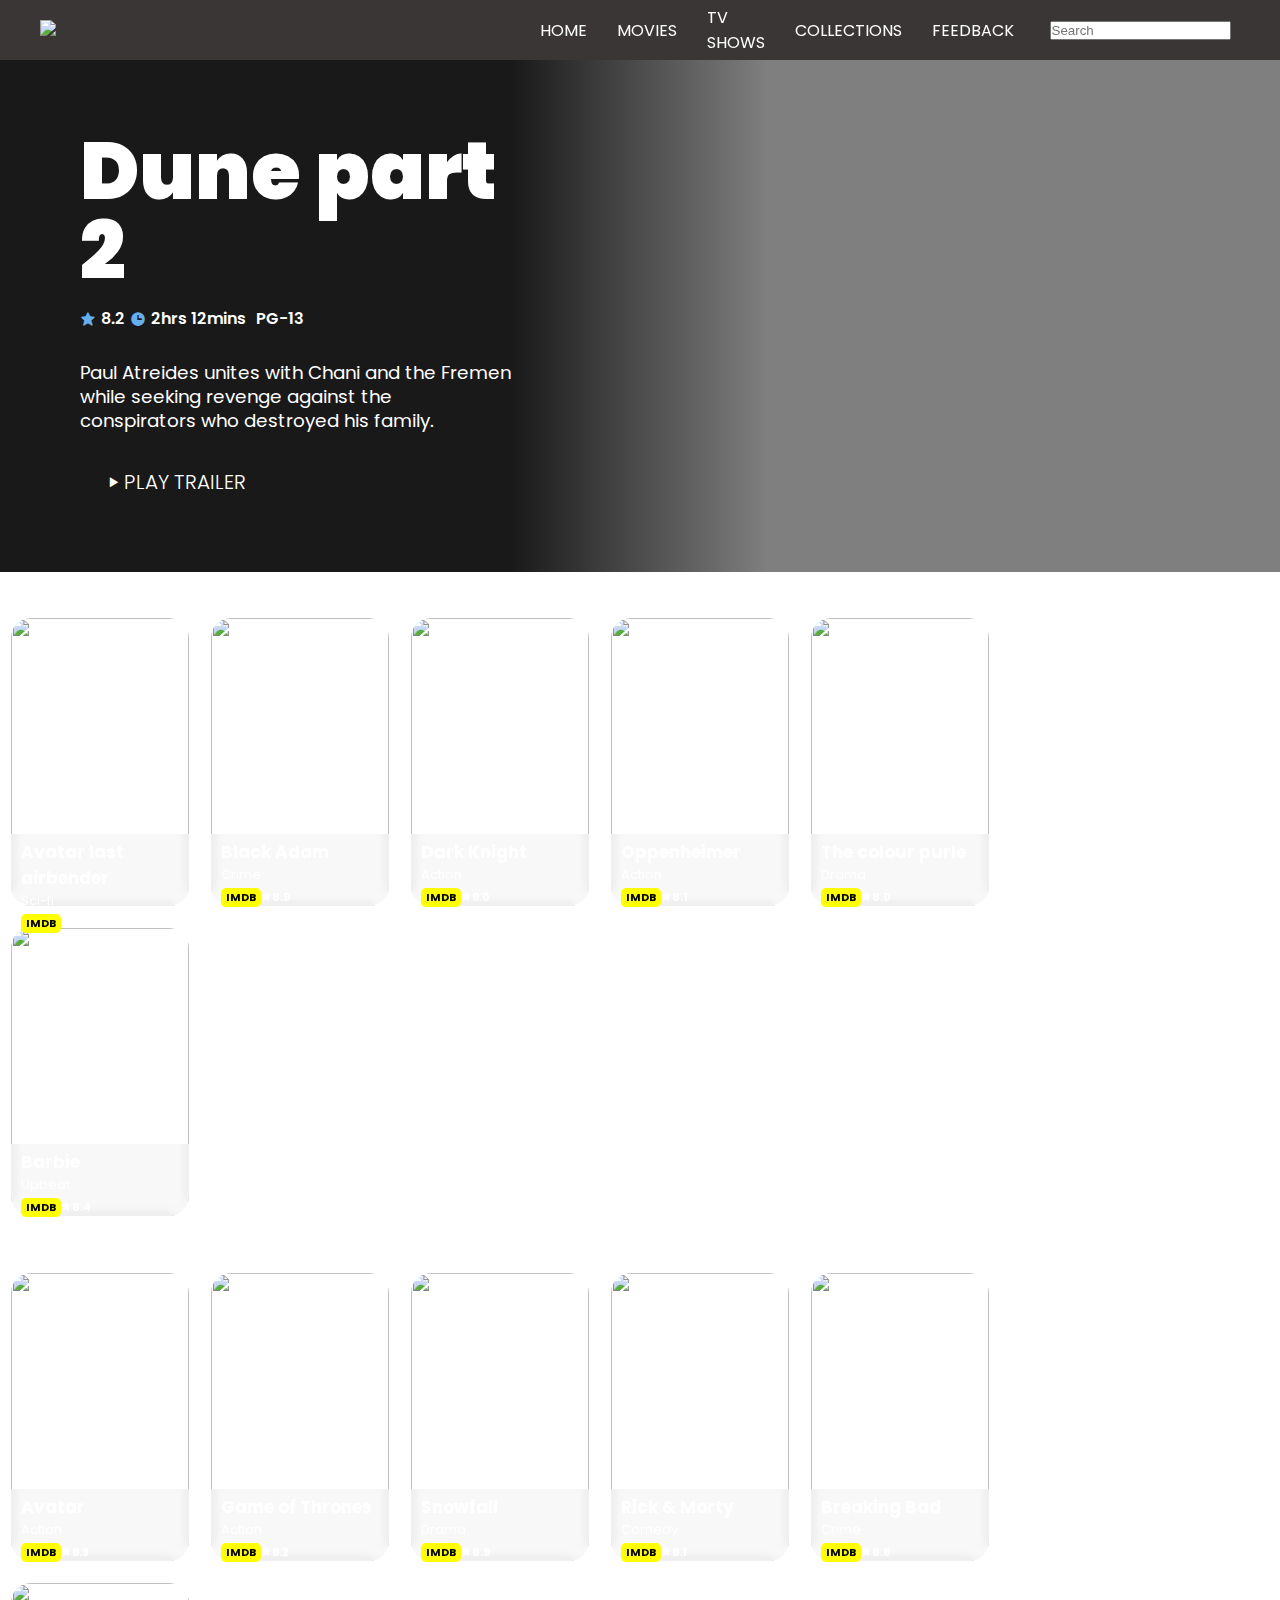
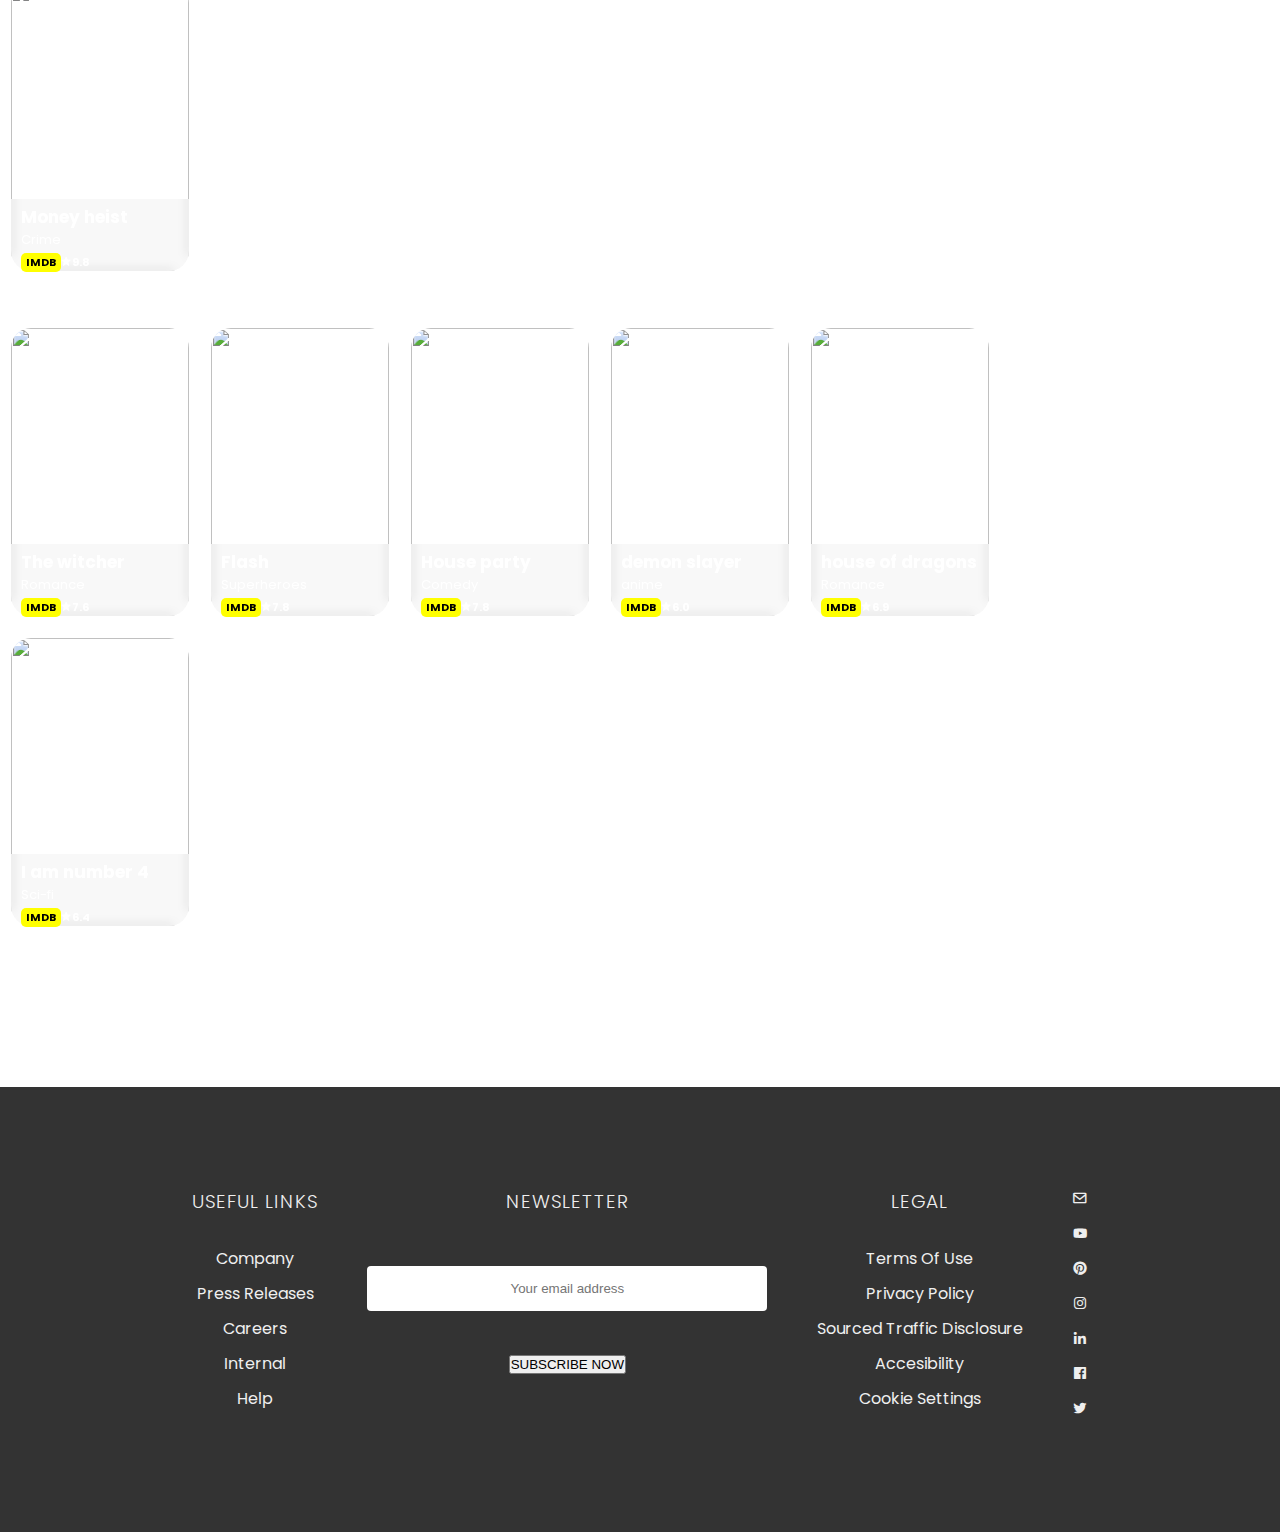
==== index.html @ ba6021e0 "Add files via upload" ====
<!DOCTYPE html>

<html lang="en">

<head>

    <meta charset="UTF-8">
    <meta http-equiv="X-UA-Compatible" content="IE=edge">
    <meta name="viewport" content="width=device-width, initial-scale=1.0">
    <title>
        Warner Bros | Home
    </title>
    <link rel="shortcut icon" href="images/android-chrome-192x192.png">
    <!---GOOGLE FONTS---->
    <link rel="preconnect" href="https://fonts.googleapis.com">
    <link rel="preconnect" href="https://fonts.gstatic.com" crossorigin>
    <link href="https://fonts.googleapis.com/css2?family=Poppins:wght@100;200;300;400;600;700&display=swap" rel="stylesheet">
    <!--OWL CAUROUSEL-->
    <link rel="stylesheet" href="https://cdnjs.cloudflare.com/ajax/libs/OwlCarousel2/2.3.4/assets/owl.carousel.min.css" integrity="sha512-tS3S5qG0BlhnQROyJXvNjeEM4UpMXHrQfTGmbQ1gKmelCxlSEBUaxhRBj/EFTzpbP4RVSrpEikbmdJobCvhE3g==" crossorigin="anonymous" referrerpolicy="no-referrer" />
    <!--BOX ICON-->
    <link href='https://unpkg.com/boxicons@2.1.4/css/boxicons.min.css' rel='stylesheet'>
    <!---CSS APP LINK-->
    <link rel="stylesheet" href="style.css">

</head>

<body>

    <!--NAV-->

    <div class="nav-wrapper">
        <div class="container">
            <div class="nav">
                <a href="#" class="logo">  
                    <img src="images/warner-bros.png">
                </a>
                <ul class="nav-menu" id="nav-menu">
                    <li><a href="index.html">Home</a></li>
                    <li><a href="movies.html">Movies</a></li>
                    <li><a href="tvshows.html">TV Shows</a></li>
                    <li><a href="coming soon.html">Collections</a></li>
                    <li><a href="feedback.html">Feedback</a></li>
                    <input type="search" id="search" name="search" placeholder="Search" required/>
                </ul>
                <!--MOBILE MENU TOOGLE-->
                <div class="hamburger-menu" id="hamburger-menu">
                    <div class="hamburger"></div>
                </div>
            </div>
        </div>
    </div>
    <!--END NAV-->
    <!--HERO SECTION-->
    <div class="hero-section">
        <div class="hero-slide">
            <div class="carousel-nav-center" id="hero-carousel">
                        <!--SLIDE ITEM-->
                <div class="hero-slide-item">
                    <img src="images/dune prt 2.jpeg" alt="">
                    <div class="overlay"></div>
                    <div class="hero-slide-item-content">
                        <div class="item-content-wrapper">
                            <div class="item-content-title">
                                Dune part 2
                            </div>
                            <div class="movie-infos">
                                <div class="movie-info">
                                    <i class='bx bxs-star' ></i>
                                    <span>8.2</span>
                                </div>
                                <div class="movie-info">
                                    <i class='bx bxs-time' ></i>
                                    <span>2hrs 12mins</span>
                                </div>
                                <div class="movie-info">
                                    <span>PG-13</span>
                                </div>
                            </div>
                            <div class="item-content-description">
                                Paul Atreides unites with Chani and the Fremen while seeking revenge against the conspirators who destroyed his family.
                            </div>
                            <div class="item-action">
                                <a href="Dune Part 2.html" class="btn btn-hover">
                                    <i class='bx bx-play' ></i>
                                    <span>Play Trailer</span>
                                </a>
                            </div>
                        </div>
                        <!--END SLIDE ITEM-->                   
                </div>
         </div>

     </div>
    
    
    <!--HERO SECTION-->
    <h2>TOP RATED MOVIES</h2>
    <section class="container-2">

        <div class="boxes">
            <img src="../Warner Bros REDESIGN/images/avatar last airbender.jpg" alt="">
            <div class="movies-content">
                      <h3>Avatar last airbender</h3>
                      <p>Sci-fi</p>
                      <h6><span>IMDB</span><i class='bx bxs-star' ></i>8.8</h6>
                  </div>
        </div>

        <div class="boxes">
            <img src="../Warner Bros REDESIGN/images/black adam.jpg" alt="">
            <div class="movies-content">
                      <h3>Black Adam</h3>
                      <p>Crime</p>
                      <h6><span>IMDB</span><i class='bx bxs-star' ></i>8.9</h6>
                  </div>
        </div>

        <div class="boxes">
            <img src="../Warner Bros REDESIGN/images/dark knight.jpg" alt="">
            <div class="movies-content">
                      <h3>Dark Knight</h3>
                      <p>Action</p>
                      <h6><span>IMDB</span><i class='bx bxs-star' ></i>9.0</h6>
                  </div>
        </div>

        <div class="boxes">
            <img src="images/Oppenheimer.jpeg" alt="">
            <div class="movies-content">
                  <h3>Oppenheimer</h3>
                  <p>Action</p>
                  <h6><span>IMDB</span><i class='bx bxs-star' ></i>8.1</h6>
              </div>
        </div>

        <div class="boxes">
            <img src="images/the color purple.jpg" alt="">
            <div class="movies-content">
                      <h3>The colour purle</h3>
                      <p>Drama</p>
                      <h6><span>IMDB</span><i class='bx bxs-star' ></i>8.0</h6>
                  </div>
        </div>

        <div class="boxes">
            <img src="images/barbie,jpeg.jpg" alt="">
            <div class="movies-content">
                      <h3>Barbie</h3>
                      <p>Upbeat</p>
                      <h6><span>IMDB</span><i class='bx bxs-star' ></i>8.4</h6>
                  </div>
        </div>

    </section>

    <h2>FAVOURITE SERIES</h2>
    <section class="container-2">


        <div class="boxes">
            <img src="images/avatar last airbender.jpg" alt="">
            <div class="movies-content">
                      <h3>Avatar</h3>
                      <p>Action</p>
                      <h6><span>IMDB</span><i class='bx bxs-star' ></i>9.3</h6>
                  </div>
        </div>

        <div class="boxes">
            <img src="images/game of thrones.jpg" alt="">
            <div class="movies-content">
                      <h3>Game of Thrones</h3>
                      <p>Action</p>
                      <h6><span>IMDB</span><i class='bx bxs-star' ></i>9.2</h6>
                  </div>
        </div>


        <div class="boxes">
            <img src="images/snowfall.jpeg" alt="">
            <div class="movies-content">
                      <h3>Snowfall</h3>
                      <p>Drama</p>
                      <h6><span>IMDB</span><i class='bx bxs-star' ></i>8.9</h6>
                  </div>
        </div>


        <div class="boxes">
            <img src="images/rick and morty.jpeg" alt="">
            <div class="movies-content">
                      <h3>Rick & Morty</h3>
                      <p>Comedy</p>
                      <h6><span>IMDB</span><i class='bx bxs-star' ></i>9.1</h6>
                  </div>
        </div>


        <div class="boxes">
            <img src="images/breaking bad.jpeg" alt="">
            <div class="movies-content">
                      <h3>Breaking Bad</h3>
                      <p>Crime</p>
                      <h6><span>IMDB</span><i class='bx bxs-star' ></i>8.8</h6>
                  </div>
        </div>

        <div class="boxes">
            <img src="images/money heist.jpeg" alt="">
            <div class="movies-content">
                      <h3>Money heist</h3>
                      <p>Crime</p>
                      <h6><span>IMDB</span><i class='bx bxs-star' ></i>9.8</h6>
                  </div>
        </div>

    </section>

    <h2>BECAUSE YOU WATCHED</h2>
    <section class="container-2">

        <div class="boxes">
            <img src="images/the witcher.jpg" alt="">
            <div class="movies-content">
                      <h3>The witcher</h3>
                      <p>Romance</p>
                      <h6><span>IMDB</span><i class='bx bxs-star' ></i>7.6</h6>
                  </div>
        </div>

        <div class="boxes">
            <img src="images/flash.jpeg" alt="">
            <div class="movies-content">
                      <h3>Flash</h3>
                      <p>Superheroes</p>
                      <h6><span>IMDB</span><i class='bx bxs-star' ></i>7.8</h6>
                  </div>
        </div>

        <div class="boxes">
            <img src="images/house party.jpeg" alt="">
            <div class="movies-content">
                      <h3>House party</h3>
                      <p>Comedy</p>
                      <h6><span>IMDB</span><i class='bx bxs-star' ></i>7.8</h6>
                  </div>
        </div>  

        <div class="boxes">
            <img src="images/demon slayer.jpg" alt="">
            <div class="movies-content">
                      <h3>demon slayer</h3>
                      <p>anime</p>
                      <h6><span>IMDB</span><i class='bx bxs-star' ></i>6.0</h6>
                  </div>
        </div>

        <div class="boxes">
            <img src="images/house of dragons.jpg" alt="">
            <div class="movies-content">
                      <h3>house of dragons
                      </h3>
                      <p>Romance</p>
                      <h6><span>IMDB</span><i class='bx bxs-star' ></i>6.9</h6>
                  </div>
        </div>

        <div class="boxes">
            <img src="images/i am number 4.jpg" alt="">
            <div class="movies-content">
                      <h3>I am number 4</h3>
                      <p>Sci-fi</p>
                      <h6><span>IMDB</span><i class='bx bxs-star' ></i>6.4</h6>
                  </div>
        </div>

    </section>

    



   


    <footer>
        <div class="col-1">
            <h3>USEFUL LINKS</h3>
            <a href="#">Company</a>
            <a href="#">Press Releases</a>
            <a href="#">Careers</a>
            <a href="#">Internal</a>
            <a href="#">Help</a>
        </div>
        <div class="c0l-2">
            <h3>NEWSLETTER</h3>
            <form>
                <input type="email" placeholder="Your email address" required>
                <br>
                <button type="submit">SUBSCRIBE NOW</button>
            </form>
        </div>
        <div class="col-3">
            <h3>LEGAL</h3>
            <a href="#">Terms Of Use</a>
            <a href="#">Privacy Policy</a>
            <a href="#">Sourced Traffic Disclosure</a>
            <a href="#">Accesibility</a>
            <a href="#">Cookie Settings</a>
        </div>
        <div class="col-4">
            <a href=""><i class='bx bx-envelope' ></i></a>
            <a href=""><i class='bx bxl-youtube' ></i></a> 
            <a href=""><i class='bx bxl-pinterest' ></i></a>
            <a href=""><i class='bx bxl-instagram' ></i></a>  
            <a href=""><i class='bx bxl-linkedin' ></i></a>
            <a href=""><i class='bx bxl-facebook-square'></i></a>
            <a href=""><i class='bx bxl-twitter' ></i></a>
        </div>



    </footer>

    <script src="https://code.jquery.com/jquery-3.7.0.min.js" integrity="sha256-2Pmvv0kuTBOenSvLm6bvfBSSHrUJ+3A7x6P5Ebd07/g=" crossorigin="anonymous"></script>

    <!--OWL CAROUSEL-->

    <script src="https://cdnjs.cloudflare.com/ajax/libs/OwlCarousel2/2.3.4/owl.carousel.min.js" integrity="sha512-bPs7Ae6pVvhOSiIcyUClR7/q2OAsRiovw4vAkX+zJbw3ShAeeqezq50RIIcIURq7Oa20rW2n2q+fyXBNcU9lrw==" crossorigin="anonymous" referrerpolicy="no-referrer"></script>

    <!--APP SCRIPT-->

    <script src="app.js"></script>

</body>

</html>
---- style.css ----
@import url('https://fonts.googleapis.com/css2?family=Poppins:wght@100;200;300;400;600;700&display=swap');
:root{
    --main-color: #66afee;
    --body-bg: #a24040;
    --box-bg: #a53e3e;
    --text-color: #fff;

    --nav-height: 60px;
    --space-top: 30px;

}

* {
    padding: 0;
    margin: 0;
    box-sizing: border-box;
}

html {
    font-size: 16px;
}

body{
    font-family: 'Poppins', sans-serif;
    background-color: var(--body-bg);
    color: var(--text-color);
    padding-top: var(--nav-height);
    background: url(../) no-repeat center center/cover;
}

a {
    text-decoration: none;
}

img {
    max-width: 100%;
}

.container {
    max-width: 1920px;
    padding: 0 40px;
    margin: auto;
}

.overlay {
    position: absolute;
    top: 0;
    right: 0;
    bottom: 0;
    left: 0;
    background-color: rgba( 0, 0, 0, 0.5);
}

.nav-wrapper {
    position: fixed;
    top: 0;
    left: 0;
    width: 100%;
    z-index: 99;
    background-color: #3a3636;
}

.nav {
    display: flex;
    align-items: center;
    justify-content: space-between;
    color: var(--text-color);
    height: var(--nav-height);
}

.nav a {
    color: var(--text-color);
}

.nav-menu {
    list-style: none;
    display: flex;
    align-items: center;
    padding: 0 20px;
}

.nav-menu li {
    margin-left: 30px;
}
.nav-menu a {
    text-transform: uppercase;
    font-weight: 400;
}

.nav-menu a:hover {
    color: var(--main-color);
}

.nav-menu a.btn:hover {
    color: unset;
}
#search {
    margin: 5%;
}

.btn {
    color: #fff;
    padding: .25rem 1.5rem;
    text-transform: uppercase;
    font-size: 1.25rem;
    font-weight: 300;
    display: inline-flex;
    position: relative;
    align-items: center;
}

.btn-hover::before {
    z-index: 1;
    content: "";
    position: absolute;
    top: 0;
    left: 0;
    width: 0%;
    height: 0%;
    background-color: var(--main-color);
    transition: .3s ease-in-out;
}

.btn-hover:hover::before {
    width: 100%;
    height: 100%;
}

.btn span {
    z-index: 1;
}

.hamburger-menu {
    --size: 30px;
    height: var(--size);
    width: var(--size);
    cursor: pointer;
    z-index: 101;
    position: relative;
    display: none;
    align-items: center;
}

.hamburger {
    position: relative;
}

.hamburger, .hamburger::before, .hamburger::after {
    width: var(--size);
    height: 3px;
    border-radius: .5rem;
    background-color: var(--text-color);
    transition: .4s;
}

.hamburger::before, .hamburger::after {
    content: "";
    position: absolute;
    left: 0;
}

.hamburger::before {
    top: -10px;
}

.hamburger::after {
    bottom: -10px;
}

.hamburger-menu.active .hamburger {
    background-color: transparent;
}

.hamburger-menu.active .hamburger::before {
    transform-origin: top left;
    transform: rotate(45deg);
    left: 6px;
}

.hamburger-menu.active .hamburger::after {
    transform-origin: bottom left;
    transform: rotate(-45deg);
    left: 6px;
}


.hero-slide-item {
    padding-top: 40%;
    position: relative;
    overflow: hidden;
}

.hero-slide-item img {
    width: 100%;
    position: absolute;
    top: 0;
    left: 0;
}

.hero-slide-item-content{
    position: absolute;
    top: 0;
    left: 0;
    width: 100%;
    height: 100%;
    color: var(--text-color);
    display: flex;
}

.item-content-wrapper {
    padding-left: 5rem;
    width: 40%;
    background-color: rgba( 0, 0, 0, 0.8);
    display: flex;
    flex-direction: column;
    justify-content: center;
    position: relative;
}

.item-content-wrapper::before {
    content: "";
    position: absolute;
    top: 0;
    left: 100%;
    width: 50%;
    height: 100%;
    background: linear-gradient(to right, rgba(0, 0, 0, 0.8), rgba(0, 0 ,0, 0));
}

.item-content-title {
    font-size: 5rem;
    line-height: 5rem;
    font-weight: 900;
}

.movie-infos {
    display: flex;
    align-items: center;
    flex-wrap: wrap;
    margin-top: calc(var(--space-top) / 2);
}

.movie-info {
    display: flex;
    align-items: center;
    font-size: -8rem;
    font-weight: 600;
}

.movie-info span {
    margin-left: 5px;
}

.movie-info i {
    color: var(--main-color);
}

.movie-info ~ .movie-info {
    margin-left: 5px;
}

.item-content-description {
    font-size: 1.15rem;
    margin-top: var(--space-top);
    line-height: 1.5rem;
}

.item-action {
    margin-top: var(--space-top);
}

.container-2 {
    width: 90%;
    height: auto;
    /*border: 1px solid #fff;*/
    display: flex;
    flex-wrap: wrap;
    /*margin: 10%;*/
    align-items: center;
}

.boxes {
    position: relative;
    width: 180px;
    height: 290px;
    border: 1px solid #fff;
    margin: 10px;
    border-radius: 20px;
    display: flex;
}

.boxes img{
    width: 100%;
    height: 100%;
    border-radius: 20px;
}

.boxes .movies-content {
    position: absolute;
    width: 100%;
    height: 25%;
    /*background: green;*/
    bottom: 0;
    border-radius: 0px 0px 20px 20px;
    z-index: 1;
}

.boxes .movies-content::before {
    position: absolute;
    content: "";
    width: 100%;
    height: 100%;
    background: rgba( 185, 185, 185, 0.1);
    backdrop-filter: blur(5px);
    border-radius: 0px 0px 20px 20px;
    z-index: -1;
}

.movies-content h3{
    color: #fff;
    padding: 5px 0px 0px 10px;
    font-size: 17px;
}

.movies-content p{
    color: #fff;
    padding: 0px 0px 5px 10px;
    font-size: 13px;
}

.movies-content h6{
    color: #fff;
    padding: 0px 0px 5px 10px;
}

.movies-content h6 span {
    color: #000;
    padding: 2px 5px;
    background: yellow;
    border-radius: 5px;
}

/*feedback*/
#register {
    width: 50%;
    height: 100%;
    align-items: center;
    margin: 27%;
    justify-content: space-between;
    line-height: 50px;
    padding: 10px;
    background-color: var(--body-bg);
    overflow: hidden;
    margin-top: 15%;
}

.details {
    margin: 30%;
    margin-top: -25%;
    font-size: 20px;
}

.suicidesquad {
    position: relative;
    width: 200px;
    height: 350px;
    border: 1px solid #fff;
    margin: 10px;
    border-radius: 20px;
    display: flex;
}


footer {
    margin-top: 150px;
    width: 100%;
    padding: 100px 15%;
    background: #333;
    color: #efefef;
    display: flex;
    justify-content: space-between;
}

footer div {
    text-align: center;
    
}

.col-2 {
    flex-grow: 2; 
}

footer div h3 {
    font-weight: 300;
    margin-bottom: 30px;
    letter-spacing: 1px;
}

.col-1 a {
    display: block;
    text-decoration: none;
    color: #efefef;
    margin-bottom: 10px;
}

.col-3 a {
    display: block;
    text-decoration: none;
    color: #efefef;
    margin-bottom: 10px;
    left: -60%;
}

form input {
    width: 400px;
    height: 45px;
    border-radius: 4px;
    text-align: center;
    margin-top: 20px;
    margin-bottom: 40px;
    outline: none;
    border: none;
}

.col-4 a{
    display: block;
    text-decoration: none;
    color: #efefef;
    margin-bottom: 10px;
}




/* RESPONSIVE */
@media only screen and (max-width: 850px) {
    html {
        font-size: 12px;
    }

    .hamburger-menu {
        display: grid;
    }

    .nav-menu {
        /*display: none;*/
        position: absolute;
        top: 100%;
        left: -100%;
        background-color: #000;
        flex-direction: column;
        width: 80%;
        height: 100vh;
        padding: 20px;
        transition: 0.3s ease-in-out;
    }

    .nav-menu li {
        margin: 10px 30px;
    }

    .nav-menu.active {
        left: 0;
    }
}
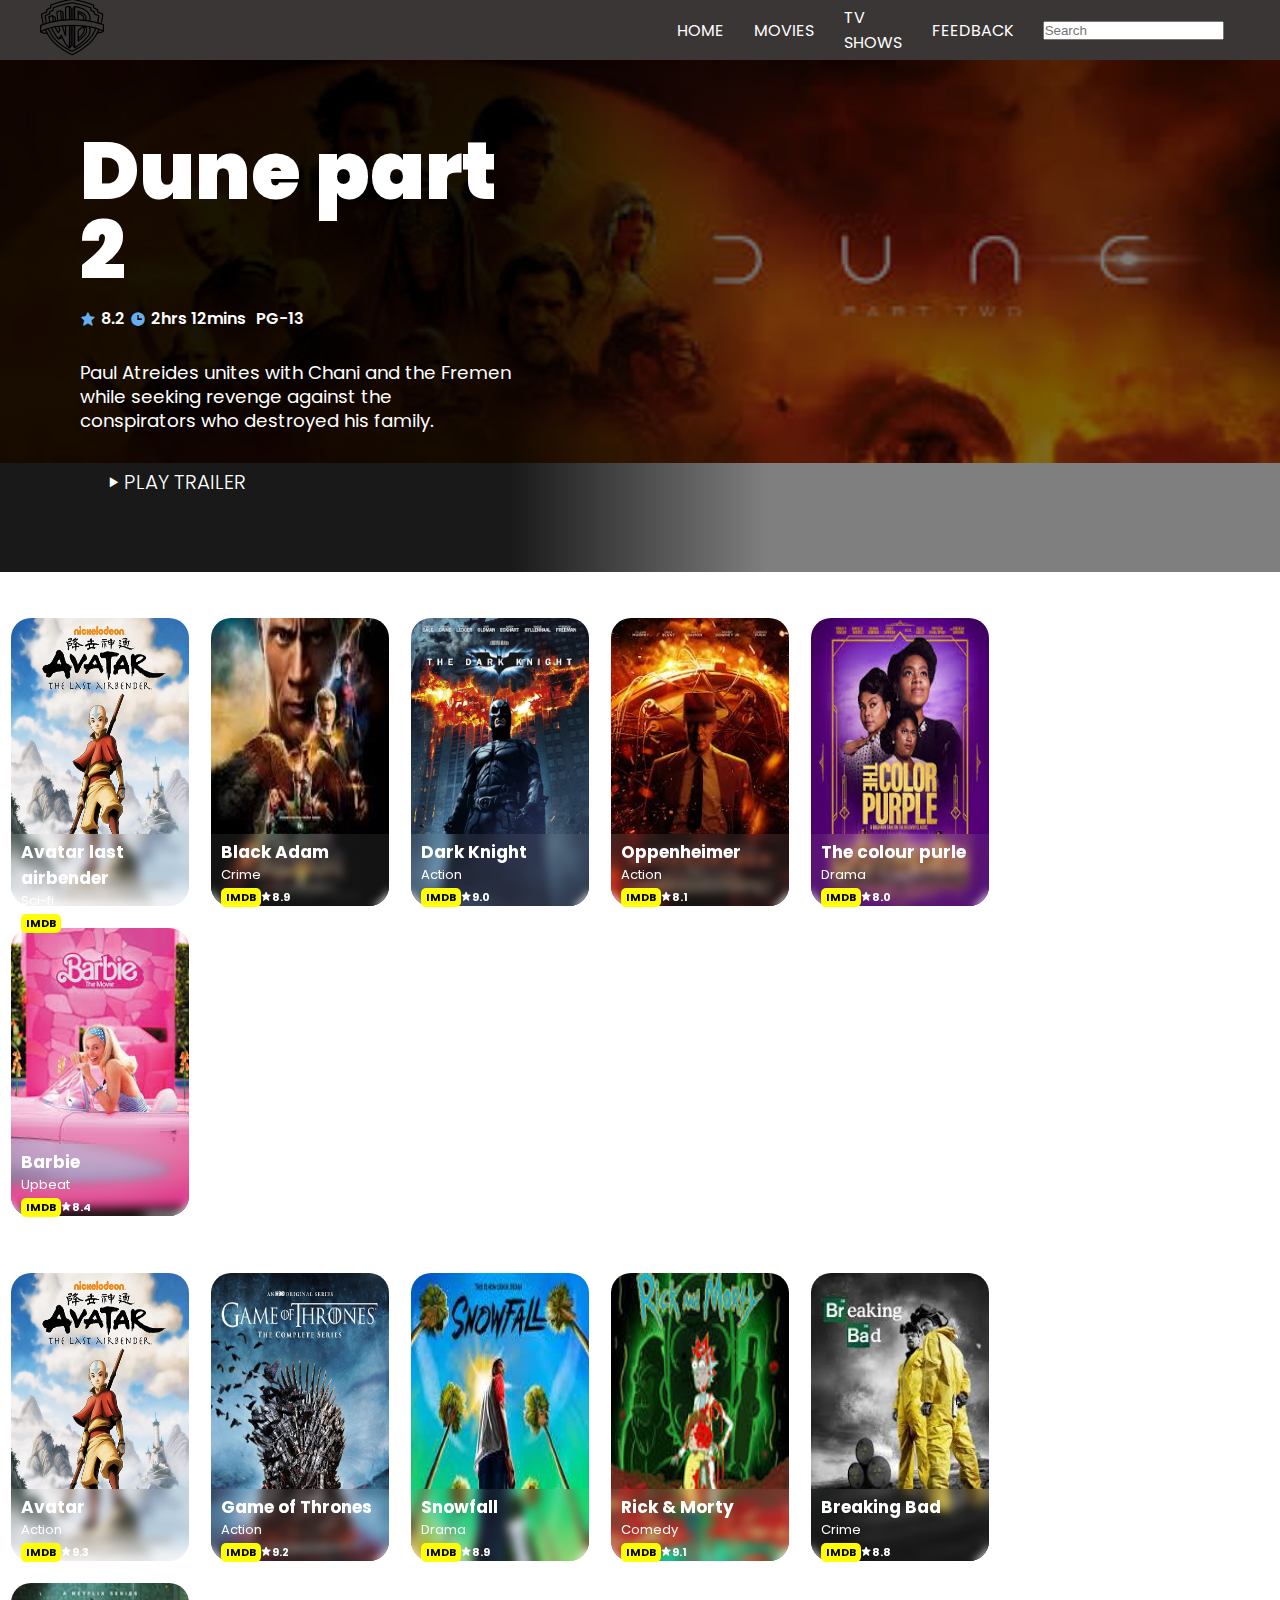
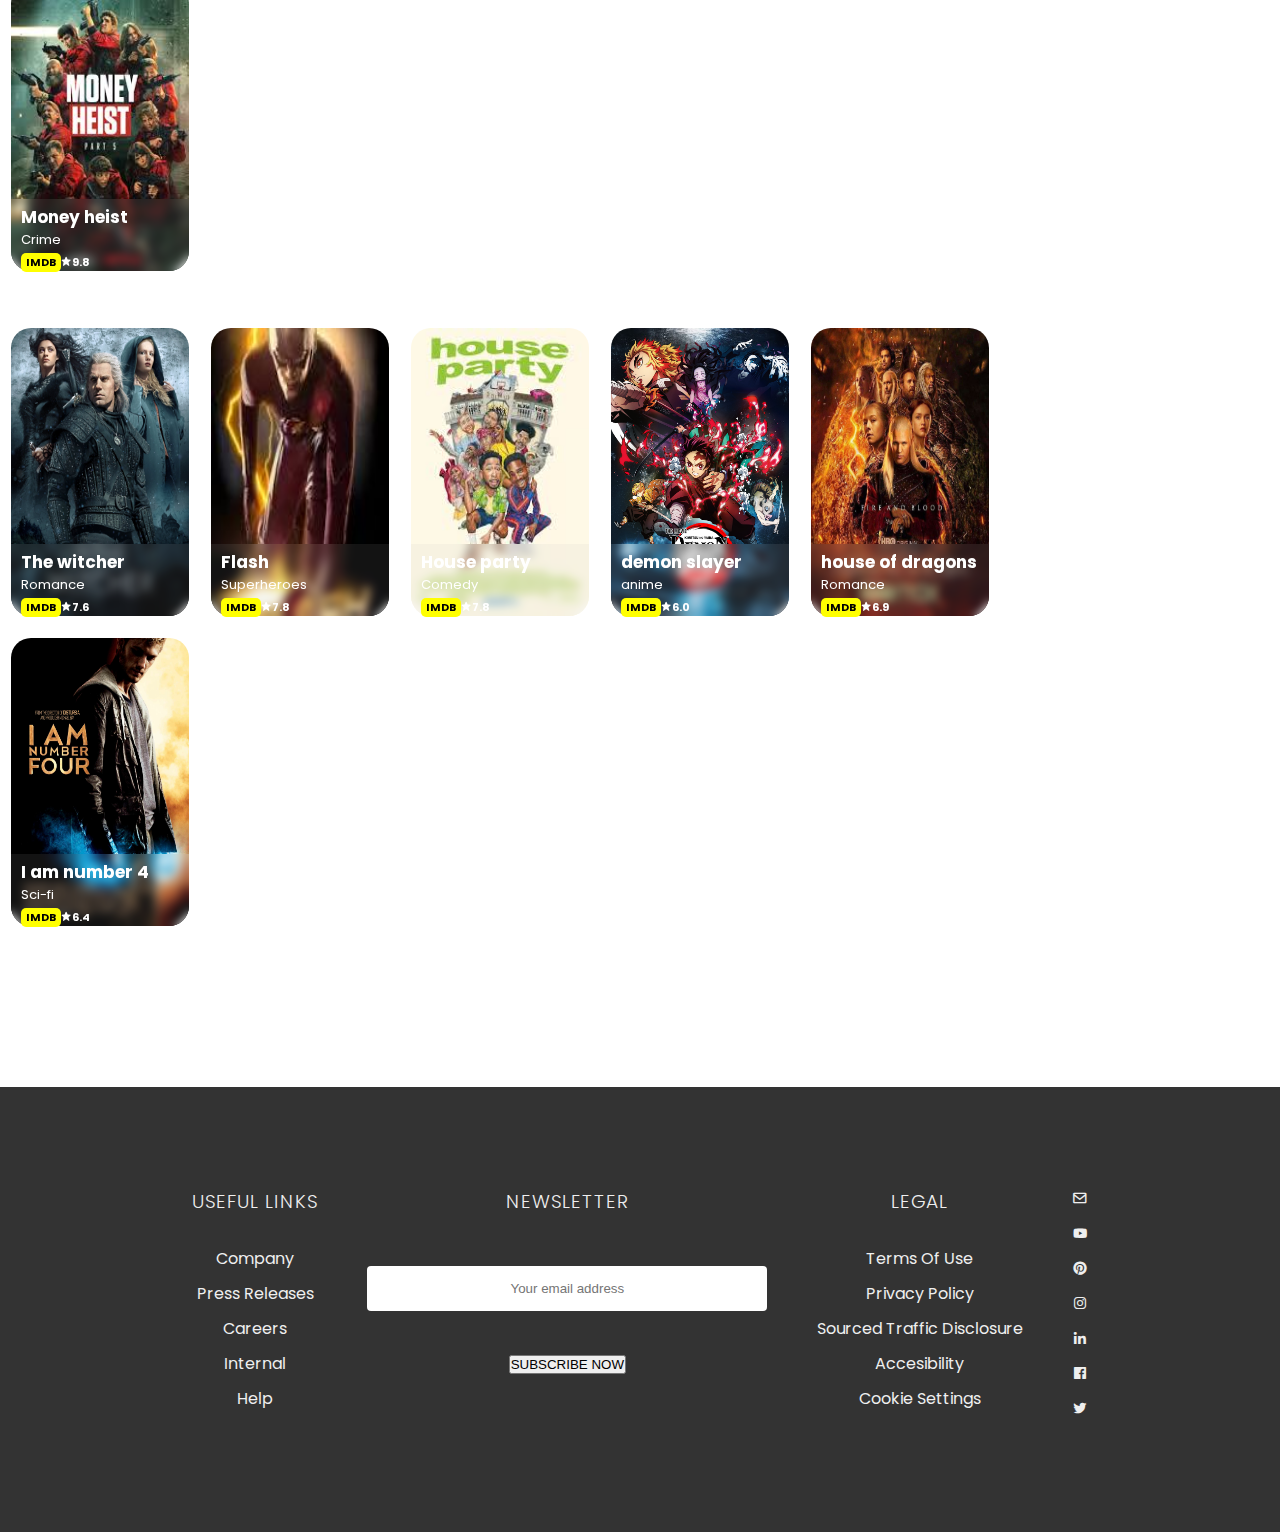
==== commit f0aafe13: "Add files via upload" ====
--- a/index.html
+++ b/index.html
@@ -32,13 +32,13 @@
         <div class="container">
             <div class="nav">
                 <a href="#" class="logo">  
-                    <img src="images/warner-bros.png">
+                    <img src="warner-bros.png">
                 </a>
                 <ul class="nav-menu" id="nav-menu">
                     <li><a href="index.html">Home</a></li>
                     <li><a href="movies.html">Movies</a></li>
                     <li><a href="tvshows.html">TV Shows</a></li>
-                    <li><a href="coming soon.html">Collections</a></li>
+                    
                     <li><a href="feedback.html">Feedback</a></li>
                     <input type="search" id="search" name="search" placeholder="Search" required/>
                 </ul>
@@ -56,7 +56,7 @@
             <div class="carousel-nav-center" id="hero-carousel">
                         <!--SLIDE ITEM-->
                 <div class="hero-slide-item">
-                    <img src="images/dune prt 2.jpeg" alt="">
+                    <img src="dune prt 2.jpeg" alt="">
                     <div class="overlay"></div>
                     <div class="hero-slide-item-content">
                         <div class="item-content-wrapper">
@@ -98,7 +98,7 @@
     <section class="container-2">
 
         <div class="boxes">
-            <img src="../Warner Bros REDESIGN/images/avatar last airbender.jpg" alt="">
+            <img src="avatar last airbender.jpg" alt="">
             <div class="movies-content">
                       <h3>Avatar last airbender</h3>
                       <p>Sci-fi</p>
@@ -107,7 +107,7 @@
         </div>
 
         <div class="boxes">
-            <img src="../Warner Bros REDESIGN/images/black adam.jpg" alt="">
+            <img src="black adam.jpg" alt="">
             <div class="movies-content">
                       <h3>Black Adam</h3>
                       <p>Crime</p>
@@ -116,7 +116,7 @@
         </div>
 
         <div class="boxes">
-            <img src="../Warner Bros REDESIGN/images/dark knight.jpg" alt="">
+            <img src="dark knight.jpg" alt="">
             <div class="movies-content">
                       <h3>Dark Knight</h3>
                       <p>Action</p>
@@ -125,7 +125,7 @@
         </div>
 
         <div class="boxes">
-            <img src="images/Oppenheimer.jpeg" alt="">
+            <img src="Oppenheimer.jpeg" alt="">
             <div class="movies-content">
                   <h3>Oppenheimer</h3>
                   <p>Action</p>
@@ -134,7 +134,7 @@
         </div>
 
         <div class="boxes">
-            <img src="images/the color purple.jpg" alt="">
+            <img src="the color purple.jpg" alt="">
             <div class="movies-content">
                       <h3>The colour purle</h3>
                       <p>Drama</p>
@@ -143,7 +143,7 @@
         </div>
 
         <div class="boxes">
-            <img src="images/barbie,jpeg.jpg" alt="">
+            <img src="barbie,jpeg.jpg" alt="">
             <div class="movies-content">
                       <h3>Barbie</h3>
                       <p>Upbeat</p>
@@ -158,7 +158,7 @@
 
 
         <div class="boxes">
-            <img src="images/avatar last airbender.jpg" alt="">
+            <img src="avatar last airbender.jpg" alt="">
             <div class="movies-content">
                       <h3>Avatar</h3>
                       <p>Action</p>
@@ -167,7 +167,7 @@
         </div>
 
         <div class="boxes">
-            <img src="images/game of thrones.jpg" alt="">
+            <img src="game of thrones.jpg" alt="">
             <div class="movies-content">
                       <h3>Game of Thrones</h3>
                       <p>Action</p>
@@ -177,7 +177,7 @@
 
 
         <div class="boxes">
-            <img src="images/snowfall.jpeg" alt="">
+            <img src="snowfall.jpeg" alt="">
             <div class="movies-content">
                       <h3>Snowfall</h3>
                       <p>Drama</p>
@@ -187,7 +187,7 @@
 
 
         <div class="boxes">
-            <img src="images/rick and morty.jpeg" alt="">
+            <img src="rick and morty.jpeg" alt="">
             <div class="movies-content">
                       <h3>Rick & Morty</h3>
                       <p>Comedy</p>
@@ -197,7 +197,7 @@
 
 
         <div class="boxes">
-            <img src="images/breaking bad.jpeg" alt="">
+            <img src="breaking bad.jpeg" alt="">
             <div class="movies-content">
                       <h3>Breaking Bad</h3>
                       <p>Crime</p>
@@ -206,7 +206,7 @@
         </div>
 
         <div class="boxes">
-            <img src="images/money heist.jpeg" alt="">
+            <img src="money heist.jpeg" alt="">
             <div class="movies-content">
                       <h3>Money heist</h3>
                       <p>Crime</p>
@@ -220,7 +220,7 @@
     <section class="container-2">
 
         <div class="boxes">
-            <img src="images/the witcher.jpg" alt="">
+            <img src="the witcher.jpg" alt="">
             <div class="movies-content">
                       <h3>The witcher</h3>
                       <p>Romance</p>
@@ -229,7 +229,7 @@
         </div>
 
         <div class="boxes">
-            <img src="images/flash.jpeg" alt="">
+            <img src="flash.jpeg" alt="">
             <div class="movies-content">
                       <h3>Flash</h3>
                       <p>Superheroes</p>
@@ -238,7 +238,7 @@
         </div>
 
         <div class="boxes">
-            <img src="images/house party.jpeg" alt="">
+            <img src="house party.jpeg" alt="">
             <div class="movies-content">
                       <h3>House party</h3>
                       <p>Comedy</p>
@@ -247,7 +247,7 @@
         </div>  
 
         <div class="boxes">
-            <img src="images/demon slayer.jpg" alt="">
+            <img src="demon slayer.jpg" alt="">
             <div class="movies-content">
                       <h3>demon slayer</h3>
                       <p>anime</p>
@@ -256,7 +256,7 @@
         </div>
 
         <div class="boxes">
-            <img src="images/house of dragons.jpg" alt="">
+            <img src="house of dragons.jpg" alt="">
             <div class="movies-content">
                       <h3>house of dragons
                       </h3>
@@ -266,7 +266,7 @@
         </div>
 
         <div class="boxes">
-            <img src="images/i am number 4.jpg" alt="">
+            <img src="i am number 4.jpg" alt="">
             <div class="movies-content">
                       <h3>I am number 4</h3>
                       <p>Sci-fi</p>
